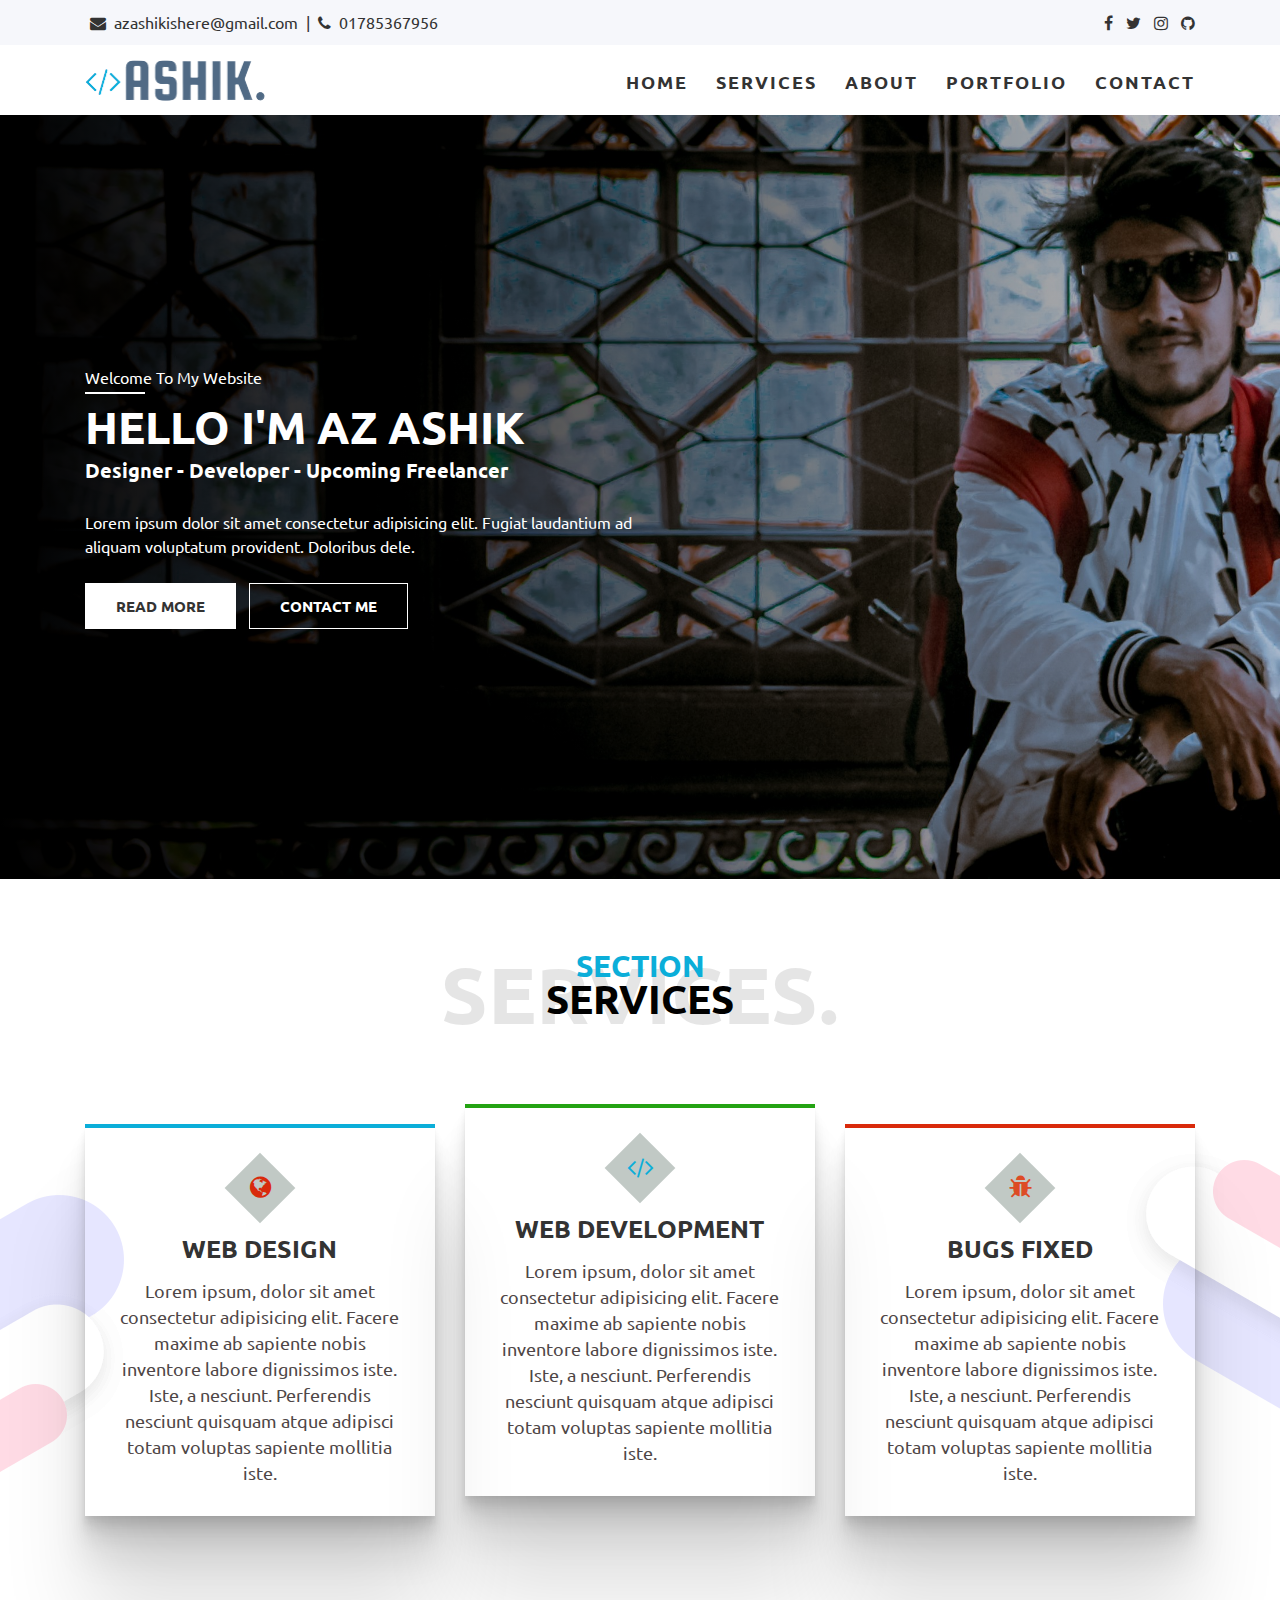
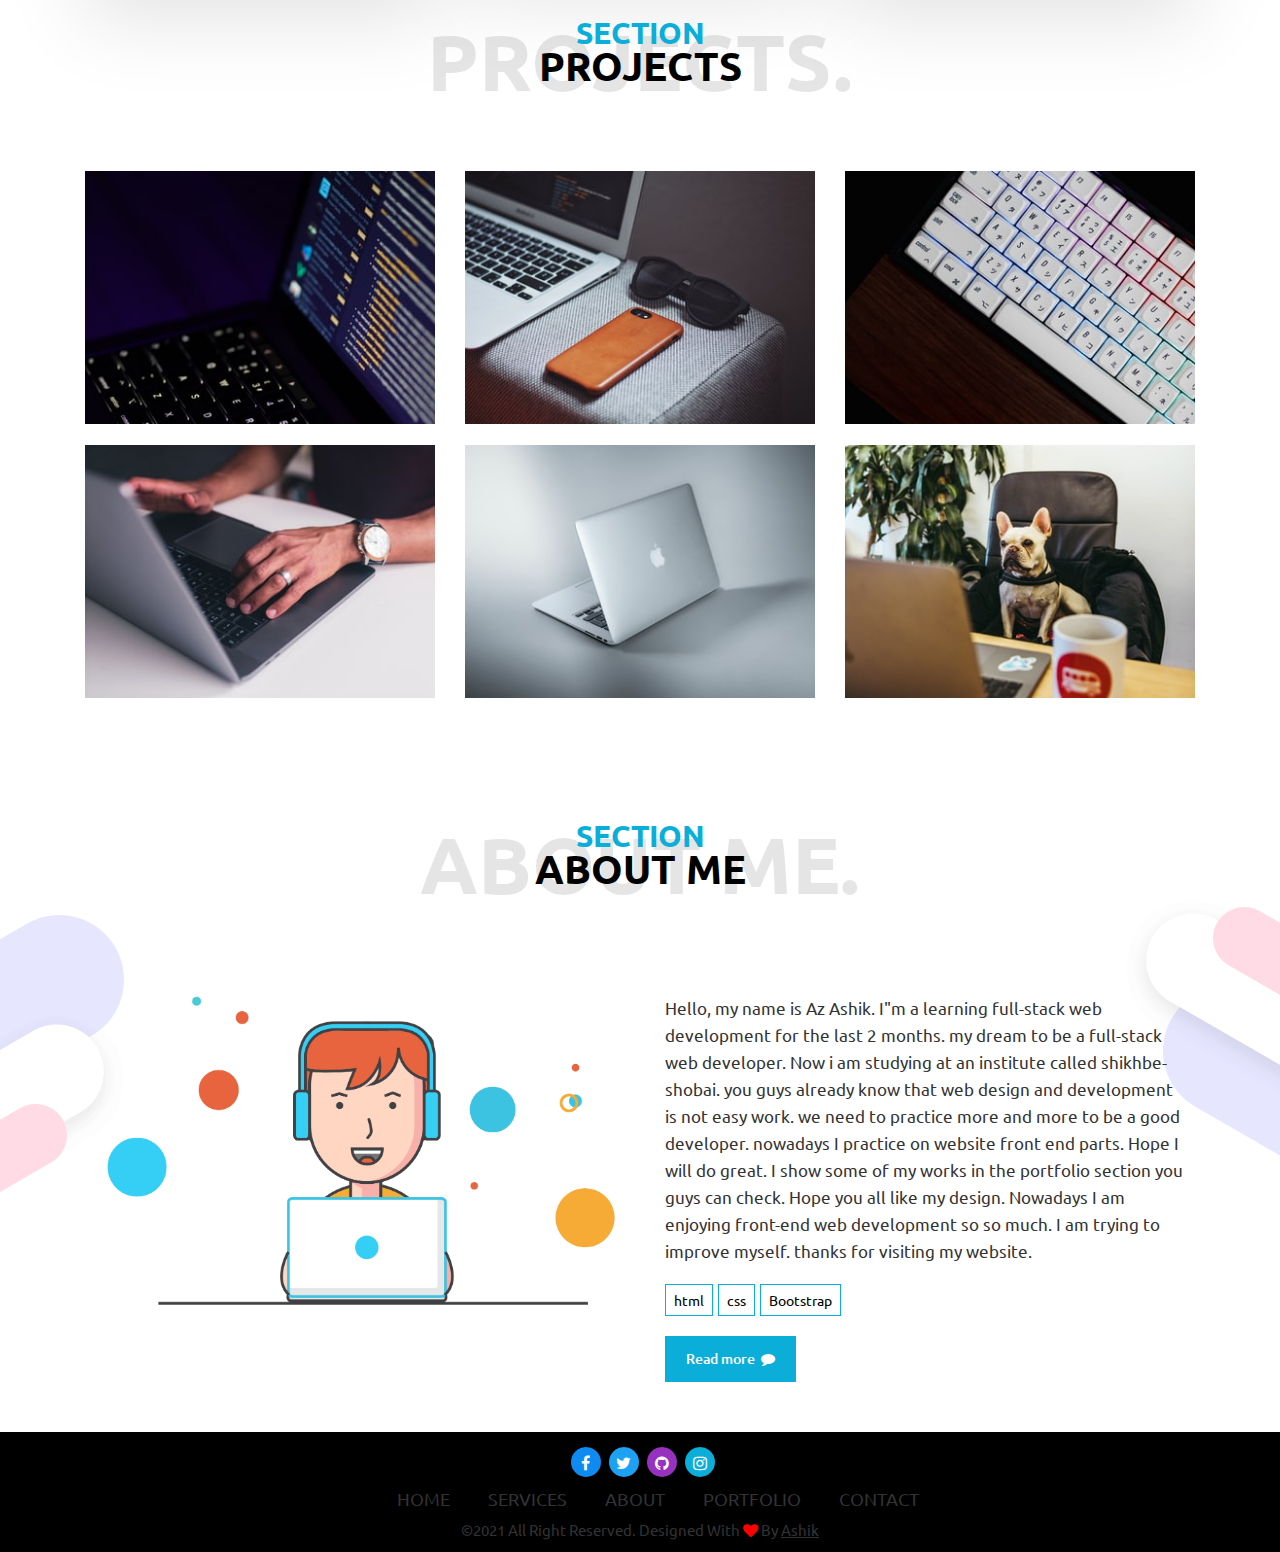
==== index.html @ 01619db6 "file upload" ====
<!DOCTYPE html>
<html lang="en">

<head>
  <meta charset="UTF-8">
  <meta name="viewport" content="width=device-width, initial-scale=1.0">
  <title>Ashikishere-flex box</title>
  <!-- font awesome cdn-->
  <link rel="stylesheet" href="https://cdnjs.cloudflare.com/ajax/libs/font-awesome/4.7.0/css/font-awesome.css" />
  <!-- gogle font cdn -->
  <link rel="preconnect" href="https://fonts.gstatic.com">
  <link
    href="https://fonts.googleapis.com/css2?family=Lato:wght@400;700;900&family=Ubuntu:wght@300;400;500;700&display=swap"
    rel="stylesheet">
  <!-- fav icon -->
  <link rel="shortcut icon" href="images/icon.png">
  <!-- main css-->
  <link rel="stylesheet" href="css/style.css">
</head>

<body>
  <!-- ############# header section start ############# -->
  <header class="header">
    <div class="top-header">
      <div class="container">
        <div class="row">
          <div class="col-6">
            <ul class="social-icon-top left">
              <li><i class="fa fa-envelope"></i>&nbsp; azashikishere@gmail.com</li>
              <li>|</li>
              <li><i class="fa fa-phone"></i>&nbsp; 01785367956</li>
            </ul>
          </div>
          <div class="col-6">
            <ul class="social-icon-top right">
              <li><a href="https://www.facebook.com/Azashikishere" target="_blank"><i class="fa fa-facebook"></i></a>
              </li>
              <li><a href="https://twitter.com/Azashikishere" target="_blank"><i class="fa fa-twitter"></i></a></li>
              <li><a href="https://www.instagram.com/azashikishere/" target="_blank"><i class="fa fa-instagram"></i></a>
              </li>
              <li><a href="https://github.com/ashikishere" target="_blank"><i class="fa fa-github"></i></a></li>
            </ul>
          </div>
        </div>
      </div>
    </div>
    <nav class="main-header">
      <div class="container">
        <div class="row">
          <div class="col-4">
            <div class="logo">
             <a href="index.html"><img src="images/logo.png" alt=""></a>
            </div>
          </div>
          <div class="col-8">
            <ul class="menu">
              <li><a href="index.html">HOME</a></li>
              <li><a href="services.html">services</a></li>
              <li><a href="aboutme.html">About</a></li>
              <li><a href="portfolio.html">portfolio</a></li>
              <li><a href="contact.html">Contact</a></li>
            </ul>
          </div>
        </div>
      </div>
    </nav>
  </header>
  <!-- ############# header section end ############# -->
  <!-- ############# hero section ############# -->
  <section class="hero">
    <div class="container">
      <div class="row">
        <div class="col-12">
          <div class="inner-hero">
            <small>welcome to my website</small>
            <h1>Hello I'm Az ashik</h1>
            <h2>Designer - developer - upcoming freelancer</h2>
            <p>Lorem ipsum dolor sit amet consectetur adipisicing elit. Fugiat laudantium ad <br>aliquam voluptatum
              provident. Doloribus dele.</p>
            <a href="#" class="hero-btn">Read more</a>
            <a href="#" class="hero-btn2">Contact me</a>
          </div>
        </div>
      </div>
    </div>
  </section>
  <!-- ############# hero section end ############# -->
  <!-- ############# services section ############# -->
  <section class="services">
    <div class="container">
      <!-- title for all -->
      <div class="row">
        <div class="col-12">
          <div class="title">
            <h1>Services.</h1>
            <div class="upper-text">
              <h2>section</h2>
              <h3>services</h3>
            </div>
          </div>
        </div>
      </div>
      <!-- title for all end-->
      <div class="row">
        <div class="col-4">
          <div class="services-item item1">
            <div class="item-topline">
            </div>
            <div class="card-content">
              <div class="card-icon">
                <i class="fa fa-globe"></i>
              </div>
              <h2>WEB DESIGN</h2>
              <p>Lorem ipsum, dolor sit amet consectetur adipisicing elit. Facere maxime ab sapiente nobis inventore
                labore dignissimos iste. Iste, a nesciunt. Perferendis nesciunt quisquam atque adipisci totam voluptas
                sapiente mollitia iste.</p>
            </div>
          </div>
        </div>
        <div class="col-4">
          <div class="services-item item2">
            <div class="item-topline item-topline2">
            </div>
            <div class="card-content">
              <div class="card-icon">
                <i class="fa fa-code"></i>
              </div>
              <h2>WEB DEvelopment</h2>
              <p>Lorem ipsum, dolor sit amet consectetur adipisicing elit. Facere maxime ab sapiente nobis inventore
                labore dignissimos iste. Iste, a nesciunt. Perferendis nesciunt quisquam atque adipisci totam voluptas
                sapiente mollitia iste.</p>
            </div>
          </div>
        </div>
        <div class="col-4">
          <div class="services-item item3">
            <div class="item-topline item-topline3">
            </div>
            <div class="card-content">
              <div class="card-icon">
                <i class="fa fa-bug"></i>
              </div>
              <h2>bugs fixed</h2>
              <p>Lorem ipsum, dolor sit amet consectetur adipisicing elit. Facere maxime ab sapiente nobis inventore
                labore dignissimos iste. Iste, a nesciunt. Perferendis nesciunt quisquam atque adipisci totam voluptas
                sapiente mollitia iste.</p>
            </div>
          </div>
        </div>
      </div>
    </div>
  </section>
  <!-- ############# services section end ############# -->
  <!-- ############# projects section start ############# -->
  <section class="projects">
    <div class="container">
      <!-- title for all -->
      <div class="row">
        <div class="col-12">
          <div class="title">
            <h1>projects.</h1>
            <div class="upper-text">
              <h2>section</h2>
              <h3>projects</h3>
            </div>
          </div>
        </div>
      </div>
      <!-- title for all end-->
      <div class="row">
        <div class="col-4">
          <div class="project-items">
            <img src="images/portfolio-images/img1.jpg" alt="">
            <div class="pitems-hover">
            </div>
            <div class="pitems-hover-icon">
              <a href="#"><i class="fa fa-search"></i></a>
              <a href="#"><i class="fa fa-link"></i></a>
            </div>
          </div>
        </div>
        <div class="col-4">
          <div class="project-items">
            <img src="images/portfolio-images/img2.jpg" alt="">
            <div class="pitems-hover">
            </div>
            <div class="pitems-hover-icon">
              <a href="#"><i class="fa fa-search"></i></a>
              <a href="#"><i class="fa fa-link"></i></a>
            </div>
          </div>
        </div>
        <div class="col-4">
          <div class="project-items">
            <img src="images/portfolio-images/img3.jpg" alt="">
            <div class="pitems-hover">
            </div>
            <div class="pitems-hover-icon">
              <a href="#"><i class="fa fa-search"></i></a>
              <a href="#"><i class="fa fa-link"></i></a>
            </div>
          </div>
        </div>
      </div>
      <div class="row">
        <div class="col-4">
          <div class="project-items">
            <img src="images/portfolio-images/img4.jpg" alt="">
            <div class="pitems-hover">
            </div>
            <div class="pitems-hover-icon">
              <a href="#"><i class="fa fa-search"></i></a>
              <a href="#"><i class="fa fa-link"></i></a>
            </div>
          </div>
        </div>
        <div class="col-4">
          <div class="project-items">
            <img src="images/portfolio-images/img5.jpg" alt="">
            <div class="pitems-hover">
            </div>
            <div class="pitems-hover-icon">
              <a href="#"><i class="fa fa-search"></i></a>
              <a href="#"><i class="fa fa-link"></i></a>
            </div>
          </div>
        </div>
        <div class="col-4">
          <div class="project-items">
            <img src="images/portfolio-images/img6.jpg" alt="">
            <div class="pitems-hover">
            </div>
            <div class="pitems-hover-icon">
              <a href="#"><i class="fa fa-search"></i></a>
              <a href="#"><i class="fa fa-link"></i></a>
            </div>
          </div>
        </div>
      </div>
    </div>

  </section>
  <!-- ############# projects section end ############# -->
  <!-- ############# About section start ############# -->
  <section class="about">
    <div class="container">
      <!-- title for all -->
      <div class="row">
        <div class="col-12">
          <div class="title">
            <h1>About me.</h1>
            <div class="upper-text">
              <h2>section</h2>
              <h3>About me</h3>
            </div>
          </div>
        </div>
      </div>
      <!-- title for all end-->
      <div class="row">
        <div class="col-6">
          <div class="about-img">
            <img src="images/ab-img.png" alt="">
          </div>
        </div>
        <div class="col-6">
          <div class="about-content">
            <p>Hello, my name is Az Ashik. I"m a learning full-stack web development for the last 2 months. my dream to
              be a full-stack web developer. Now i am studying at an institute called shikhbe-shobai. you guys already
              know that web design and development is not easy work. we need to practice more and more to be a good
              developer. nowadays I practice on website front end parts. Hope I will do great. I show some of my works
              in the portfolio section you guys can check. Hope you all like my design. Nowadays I am enjoying front-end
              web development so so much. I am trying to improve myself. thanks for visiting my website.</p>
            <span class="skill_box">html</span><span class="skill_box">css</span><span
              class="skill_box">Bootstrap</span><br>
            <a class="about-btn" href="#">Read more &nbsp;<i class="fa fa-comment"></i></a>
          </div>
        </div>
      </div>
    </div>
  </section>
  <!-- ############# About section end ############# -->
  <!-- ############# footer section start ############# -->
  <footer>
    <div class="container">
      <div class="row">
        <div class="col-12">
          <ul class="f_icon">
            <li><a class="icon-1" href="https://www.facebook.com/Azashikishere" target="_blank"><i
                  class="fa fa-facebook"></i></a></li>
            <li><a class="icon-2" href="https://twitter.com/Azashikishere" target="_blank"><i
                  class="fa fa-twitter"></i></a></li>
            <li><a class="icon-3" href="https://github.com/ashikishere" target="_blank"><i class="fa fa-github"></i></a>
            </li>
            <li><a class="icon-4" href="https://www.instagram.com/azashikishere/" target="_blank"><i
                  class="fa fa-instagram"></i></a></li>
          </ul>
        </div>
      </div>
      <div class="row">
        <div class="col-12">
          <ul class="navigation-fotter">
            <li><a href="index.html">HOME</a></li>
            <li><a href="services.html">services</a></li>
            <li><a href="aboutme.html">About</a></li>
            <li><a href="portfolio.html">portfolio</a></li>
            <li><a href="contact.html">Contact</a></li>
          </ul>
        </div>
      </div>
      <div class="row">
        <div class="col-12">
          <div class="footerbot">
            <p>©2021 All Right Reserved. Designed with<span> <i class="fa fa-heart" style="color: red;"></i></span> by
              <a href="https://www.facebook.com/Azashikishere/" target="_blank">Ashik</a></p>
          </div>
        </div>
      </div>
    </div>
  </footer>
  <!-- ############# footer section end ############# -->




</body>

</html>
---- css/style.css ----
/*************** Basic css style***********/
* {
  margin: 0;
  padding: 0;
  box-sizing: border-box;
}

body {
  width: 100%;
  height: 100%;
  font-size: 14px;
  line-height: 24px;
  font-family: "Ubuntu", sans-serif;
}

h1,
h2,
h3,
h4,
h5,
h6 {
  font-family: "Ubuntu", sans-serif;
}

a {
  text-decoration: none;
}

li {
  list-style: none;
}

.container {
  width: 100%;
  padding-right: 15px;
  padding-left: 15px;
  margin-right: auto;
  margin-left: auto;
  max-width: 1140px;
}

.row {
  display: flex;
  flex-wrap: wrap;
  margin-right: -15px;
  margin-left: -15px;
}

/* title for all */
.title {
  text-align: center;
  padding: 40px 0px;
  position: relative;
  margin-bottom: 25px;
}
.title h1 {
  font-size: 80px;
  line-height: 90px;
  text-transform: uppercase;
  color: rgba(0, 0, 0, 0.1);
}
.upper-text {
  position: absolute;
  top: 50%;
  left: 50%;
  transform: translate(-50%, -50%);
}
.upper-text h2 {
  font-size: 30px;
  text-transform: uppercase;
  color: #0baed9;
  margin-top: -25px;
  font-weight: 600;
}
.upper-text h3 {
  font-size: 40px;
  text-transform: uppercase;
  color: rgb(0, 0, 0);
  margin-top: 8px;
  font-weight: 700;
}
/* for 12 colum */
.col-1 {
  flex-basis: 8.33%;
  max-width: 8.33%;
}
.col-2 {
  flex-basis: 16.66%;
  max-width: 16.66%;
}
.col-3 {
  flex-basis: 25%;
  max-width: 25%;
}
.col-4 {
  flex-basis: 33.33%;
  max-width: 33.33%;
}
.col-5 {
  flex-basis: 41.66%;
  max-width: 41.66%;
}
.col-6 {
  flex-basis: 50%;
  max-width: 50%;
}
.col-7 {
  flex-basis: 58.33%;
  max-width: 58.33%;
}
.col-8 {
  flex-basis: 66.66%;
  max-width: 66.66%;
}
.col-9 {
  flex-basis: 75%;
  max-width: 75%;
}
.col-10 {
  flex-basis: 83.33%;
  max-width: 83.33%;
}
.col-11 {
  flex-basis: 91.66%;
  max-width: 91.66%;
}
.col-12 {
  flex-basis: 100%;
  max-width: 100%;
}

[class*="col-"] {
  padding-left: 15px;
  padding-right: 15px;
}

/* some comon margin for website */
.margin-top20 {
  margin-top: 20px;
}

/********************** main css start from here *********************/

/********** Header section design*************/
.header {
  width: 100%;
  background-color: #fff;
}

/* top header design */
.top-header {
  width: 100%;
  background-color: #f6f7fb;
}

.social-icon-top {
  display: block;
  padding: 10px 0px;
}
.top-header .social-icon-top li {
  display: inline-block;
}

.top-header .left li {
  font-size: 1rem;
  padding-left: 5px;
  color: #333;
}
.top-header .right {
  text-align: right;
}
.top-header .right li {
  margin-left: 10px;
}
.top-header .right li a {
  color: #333;
  font-size: 16px;
}
.top-header .right li a:hover {
  color: #0baed9;
}

/* main header design */
.main-header {
  width: 100%;
  background-color: #fff;
  padding: 15px 0px 8px 0px;
  /* border-bottom: 2px solid #0BAED9; */
}

.logo {
  width: 100%;
  background-color: #fff;
}
.logo img {
  width: 180px;
}

.menu {
  width: 100%;
  display: block;
  text-align: right;
  margin-top: 10px;
}
.menu li {
  display: inline-block;
  margin-left: 10px;
}

.menu li a {
  font-size: 18px;
  text-transform: uppercase;
  color: #333;
  font-weight: 600;
  margin-left: 15px;
  letter-spacing: 2px;
  position: relative;
}
.menu li a::after {
  width: 0%;
  height: 2px;
  background: #0baed9;
  content: "";
  position: absolute;
  left: 0;
  top: calc(100% + 5px);
  transition: 0.5s;
}

.menu li a:hover::after {
  width: 100%;
}

/********** hero section design*************/

.hero {
  width: 100%;
  background-image: linear-gradient(
      to right,
      rgb(0, 0, 0),
      rgba(0, 0, 0, 0.205)
    ),
    url(../images/b7.jpg);
  background-repeat: no-repeat;
  background-position: left top;
  background-size: cover;
  padding: 250px 0px;
}
.inner-hero {
  width: 100%;
  text-align: left;
}
.inner-hero small {
  color: #fff;
  font-size: 16px;
  text-transform: capitalize;
  font-family: 700;
  position: relative;
}
.inner-hero small::after {
  content: "";
  background-color: #fff;
  width: 60px;
  height: 2px;
  position: absolute;
  left: 0;
  top: calc(100% + 5px);
}
.inner-hero h1 {
  font-size: 45px;
  line-height: 55px;
  text-transform: uppercase;
  color: #fff;
  margin-top: 10px;
}
.inner-hero h2 {
  font-size: 20px;
  line-height: 30px;
  color: #fff;
  text-transform: capitalize;
}
.inner-hero p {
  font-size: 16px;
 color: #fff;
  margin: 25px 0px;
}

.hero-btn {
  display: inline-block;
  padding: 10px 30px;
  background-color: #fff;
  font-size: 15px;
  text-transform: uppercase;
  color: #333;
  font-weight: 600;
  border: 1px solid transparent;
  transition: 0.5s;
}

.hero-btn2 {
  display: inline-block;
  font-size: 15px;
  text-transform: uppercase;
  font-weight: 600;
  background-color: transparent;
  border: 1px solid #fff;
  padding: 10px 30px;
  color: #fff;
  margin-left: 10px;
}

/****** service section design *****/

.services {
  width: 100%;
  background-color: #fff;
  padding: 30px 0px;
  background-image: url(../images/parallax-9.png), url(../images/parallax-10.png);
	background-repeat: no-repeat;
	background-position: left bottom, right bottom;
}
.services-item {
  width: 100%;
  text-align: center;
  /* height: 420px; */
  box-shadow: 0 2.8px 2.2px rgb(0 0 0 / 3%), 0 6.7px 5.3px rgb(0 0 0 / 5%),
    0 12.5px 10px rgb(0 0 0 / 6%), 0 22.3px 17.9px rgb(0 0 0 / 7%),
    0 41.8px 33.4px rgb(0 0 0 / 9%), 0 100px 80px rgb(0 0 0 / 12%);
    
}

.item1 {
  margin-top: 20px;
}
.item3 {
  margin-top: 20px;
}
.item-topline {
  width: 100%;
  height: 4px;
  background-color: #0baed9;
  margin-bottom: 5px;
}
.item-topline2 {
  background-color: #24a313;
}
.item-topline3 {
  background-color: #d92a0b;
}

.card-content {
  width: 100%;
  padding: 30px;
}
.card-icon {
  display: inline-block;
  width: 50px;
  height: 50px;
  background-color: rgba(171, 182, 176, 0.733);
  transform: rotate(45deg);
}
.card-icon .fa {
  font-size: 25px;
  line-height: 50px;
  color: #0baed9;
  transform: rotate(-45deg);
}
.item1 .card-icon .fa {
  color: #d92a0b;
}

.item3 .card-icon .fa {
  color: #dd4b25;
}
.services-item h2 {
  font-size: 25px;
  line-height: 40px;
  text-transform: uppercase;
  color: #333;
  padding: 0px 10px;
  margin-top: 15px;
}
.services-item p {
  font-size: 18px;
  line-height: 26px;
  color: rgb(78, 70, 70);
  margin-top: 10px;
}

/************ projects section design **************/

.projects {
  width: 100%;
  background-color: #fff;
  padding: 30px 0px;
}

.project-items {
  position: relative;
  overflow: hidden;
  margin-bottom: 15px;
}
.project-items img {
  width: 100%;
}
.pitems-hover {
  position: absolute;
  width: 100%;
  height: 97.5%;
  left: 0;
  top: 0;
  background-color: rgba(11, 174, 217, 0.6);
  visibility: hidden;
  opacity: 0;
  transition: 0.5s;
}
.project-items:hover .pitems-hover {
  visibility: visible;
  opacity: 1;
}
.pitems-hover-icon {
  position: absolute;
  left: 50%;
  top: -50%;
  transition: all 0.5s ease-in-out;
  transform: translate(-50%, -50%);
}
.pitems-hover-icon a {
  display: inline-block;
  width: 40px;
  height: 40px;
  border-radius: 50%;
  background: #fff;
  color: #0baed9;
  font-size: 20px;
  line-height: 40px;
  text-align: center;
  margin-left: 5px;
  transition: 0.5s;
}
.pitems-hover-icon a:hover {
  background-color: #dd4b25;
  color: #000000;
}
.project-items:hover .pitems-hover-icon {
  top: 50%;
}

/**************** about me section design **************/

.about {
  width: 100%;
  background-color: #fff;
  padding: 30px 0px;
  background-image: url(../images/parallax-9.png), url(../images/parallax-10.png);
	background-repeat: no-repeat;
	background-position: left center, right center;
}
.about-img {
  width: 100%;
  /* padding: 0px 10px; */
}
.about-img img {
  width: 100%;
}
.about-content {
  width: 100%;
  padding: 0px 10px;
}
.about-content p {
  font-size: 17px;
  line-height: 27px;
  color: #333;
  margin: 20px 0px;
}

.skill_box {
  display: inline-block;
  padding: 3px 8px;
  border: 1px solid #0baed9;
  margin-right: 5px;
}
.about-btn {
  display: inline-block;
  padding: 10px 20px;
  background-color: #0baed9;
  color: #fff;
  margin: 20px 0px;
  font-weight: 500;
  border: 1px solid transparent;
}
.about-btn:hover {
  background-color: transparent;
  border: 1px solid #0baed9;
  color: #333;
}

/* footer section design */
footer {
  width: 100%;
  background-color: #000000;
  padding: 10px 0px;
}

.f_icon {
  display: block;
  text-align: center;
  margin: 5px 0px;
}
.f_icon li {
  display: inline-block;
  list-style: none;
  margin-left: 5px;
}
.f_icon li a {
  font-size: 16px;
  color: white;
  width: 30px;
  height: 30px;
  background-color: #0baed9;
  display: inline-block;
  border-radius: 50%;
  line-height: 30px;
  transition: transform 0.8s;
}
.f_icon li a:hover {
  background-color: #da5a11;
  transform: rotate(360deg);
}
.f_icon .icon-1 {
  background-color: #0e8bf1;
}
.f_icon .icon-2 {
  background: #1da1f2;
}
.f_icon .icon-3 {
  background: #9632bd;
}
.f_icon .icon-4 {
  background: #0baed9;
}

.navigation-fotter {
  display: block;
  text-align: center;
  margin: 5px 0px;
}
.navigation-fotter li {
  display: inline-block;
  margin-left: 10px;
}
.navigation-fotter li a {
  display: inline-block;
  font-size: 18px;
  color: #333;
  text-transform: uppercase;
  margin-left: 15px;
  transition: 0.5s;
}

.navigation-fotter li a::before {
  content: "\f101";
  font-family: FontAwesome;
  visibility: hidden;
}
.navigation-fotter li a:hover:before {
  visibility: visible;
}
.navigation-fotter li a:hover {
  color: #01bafd;
  transform: translateX(5px);
}

.footerbot {
  text-align: center;
}
.footerbot p {
  font-size: 15px;
  line-height: 25px;
  color: #333;
  text-transform: capitalize;
}
.footerbot a {
  text-transform: capitalize;
  color: #333;
  text-decoration: underline;
}
.footerbot a:hover {
  color: #0baed9;
}

/* sup banner design  for all section*/
.supbanner {
  width: 100%;
  background-color: #48524d;
  background-image: linear-gradient(rgba(0, 0, 0, 0.3), rgba(0, 0, 0, 0.3)),
    url(../images/bg.jpg);
  padding: 60px 0px;
}

.innersupbanner {
  width: 100%;
  text-align: center;
}

.innersupbanner h1 {
  font-size: 35px;
  color: #f6f7fb;
  line-height: 50px;
  text-transform: uppercase;
}

.innersupbanner a {
  color: #fff;
  transition: 0.5s;
}

.innersupbanner a:hover {
  color: #01bafd;
}

.innersupbanner p {
  font-size: 18px;
  color: #fff;
  text-transform: capitalize;
}

/* services page */

.services-page {
  width: 100%;
  padding: 50px 0px;
}
.title-for-services-page {
  text-align: center;
  padding: 20px 0px;
  margin-bottom: 30px;
}
.title-for-services-page h2 {
  font-size: 40px;
  text-transform: uppercase;
  margin: 15px 0px;
  color: #333;
}
.title-for-services-page p {
  font-size: 18px;
  text-transform: capitalize;
  margin: 15px 0px;
  color: #333;
}
.cardcotainer {
  width: 100%;
  position: relative;
  height: 870px;
  /* border: 1px solid black; */
}

.new-card {
  width: 32%;
  text-align: center;
  height: 420px;
  box-shadow: 0 2.8px 2.2px rgb(0 0 0 / 3%), 0 6.7px 5.3px rgb(0 0 0 / 5%),
    0 12.5px 10px rgb(0 0 0 / 6%), 0 22.3px 17.9px rgb(0 0 0 / 7%),
    0 41.8px 33.4px rgb(0 0 0 / 9%), 0 100px 80px rgb(0 0 0 / 12%);
}

.new-card-topline {
  width: 100%;
  height: 4px;
  background-color: #0baed9;
  margin-bottom: 5px;
}
.card-topline3{
	background-color: #24a313;
}
.new-card-content {
  width: 100%;
  padding: 30px;
}
.new-card-icon {
  display: inline-block;
  width: 50px;
  height: 50px;
  background-color: rgba(171, 182, 176, 0.733);
  transform: rotate(45deg);
}
.new-card-icon .fa {
  font-size: 25px;
  line-height: 50px;
  color: #0baed9;
  transform: rotate(-45deg);
}
.new-card h2 {
  font-size: 25px;
  line-height: 40px;
  text-transform: uppercase;
  color: #333;
  padding: 0px 10px;
  margin-top: 15px;
}
.new-card p {
  font-size: 18px;
  line-height: 26px;
  color: rgb(78, 70, 70);
  margin-top: 10px;
}
.newcard1 {
  position: absolute;
  top: 0;
  left: 50%;
  transform: translatex(-50%);
}

.newcard2 {
  position: absolute;
  bottom: 0px;
  left: 50%;
  transform: translatex(-50%);
}

.newcard3 {
  position: absolute;
  left: 0%;
  top: 25%;
}
.newcard4 {
  position: absolute;
  right: 0;
  top: 25%;
}
.margin-reset {
  margin: 0;
}


/*----------------- about me page design------------ */
.aboutmepage {
	width: 100%;
	background-image: url(../images/parallax-9.png), url(../images/parallax-10.png);
	background-repeat: no-repeat;
	background-position: left center, right center;
	padding: 50px 0px;
}

.aboutme_top {
	width: 100%;
	text-align: center;
}

.aboutme_top .mypic {
	width: 30%;
}

.aboutmepage2_bootom {
	width: 100%;
	text-align: justify;
}

.aboutmepage2_bootom h1 {
	font-size: 25px;
	text-transform: uppercase;
	color: #333;
}

.aboutmepage2_bootom p {
	font-size: 18px;
	line-height: 26px;
	color: rgb(78, 70, 70);
	margin: 20px 0px;
}

/* portfolio page design */
.portfolio{
	width: 100%;
	padding: 40px 0px;
}
.titleportfolio {
	width: 100%;
	padding: 10px;
	text-align: center;
	margin-bottom: 25px;
}

.titleportfolio h1 {
	font-size: 40px;
	text-transform: uppercase;
	margin: 15px 0px;
	color: #333;

}

.titleportfolio p {
	font-size: 16px;
	text-transform: capitalize;
	margin: 15px 0px;
	color: #333;
}

/* --contact design page start here-- */

/* contacts icon design */

.contact {
	width: 100%;
	padding: 50px 0px;
	background-color: #F8F9FA;
}

.top_contact {
	width: 100%;
	margin-bottom: 50px;
}

.contact_icons {
	width: 100%;
	text-align: center;
	padding: 10px;
}

.contact_icons .cicon {
	display: inline-block;
	width: 80px;
	height: 80px;
	background-color: #0BAED9;
	border-radius: 50%;
	margin: 0 auto;
}

.contact_icons .cicon .fa {
	font-size: 30px;
	line-height: 80px;
	color: #fff;
}

.contact_icons p {
	font-size: 16px;
	margin-top: 20px;
	color: #333;
}

.ctitle {
	font-size: 18px;
	color: #000;
	font-weight: 500;
}

.contact_icons p a {
	color: #333;
}


/*  form design */

.mainforrm {
	width: 100%;
	background-image: url(../images/parallax-9.png), url(../images/parallax-10.png);
	background-repeat: no-repeat;
	background-position: left center, right center;

}

.inner_form {
	width: 100%;
	background-color: rgb(255, 255, 255);
	padding: 30px;
}

.inner_form h1 {
	font-size: 30px;
	text-transform: capitalize;
	margin-bottom: 20px;
	font-weight: 300;
}

.form_box {
	width: 100%;
	float: left;
}

.boxleft {
	width: 48%;
	float: left;
}

.boxright {
	width: 48%;
	float: right;
}

.inner_form label {
	font-size: 16px;
	margin: 15px 0px 10px 0px;
	display: inline-block;
	color: #0BAED9;
	text-transform: uppercase;
}

.Inputdata {
	width: 100%;
	padding: 14px 15px;
	font-size: 16px;
	color: #333;
	background-color: transparent;
	border: 1px solid #c8c3c3;
	text-transform: capitalize;
	outline: none;
}

.Inputdata:focus {
	border: 1px solid #0BAED9;

}

.textarea {
	width: 100%;
	resize: none;
	font-size: 16px;
	color: #333;
	padding: 14px 15px;
	line-height: 26px;
	border: 1px solid #c8c3c3;
	background-color: transparent;
	outline: none;
}

.textarea:focus {
	border: 1px solid #01bafd;
}

.formbtn {
	display: inline-block;
	padding: 12px 20px;
	background-color: #0BAED9;
	color: #fff;
	margin: 20px 0px;
	font-weight: 500;
	outline: none;
	border: 1px solid transparent;
	cursor: pointer;
	transition: all 0.5s;
}

.formbtn:hover {
	border: 1px solid #0BAED9;
	background-color: transparent;
	color: #333;
}

/* map section design */

.contactmap {
	width: 100%;
	float: left;
}

.conmap {
	width: 100%;
	min-height: 595px;
	border: none;
}
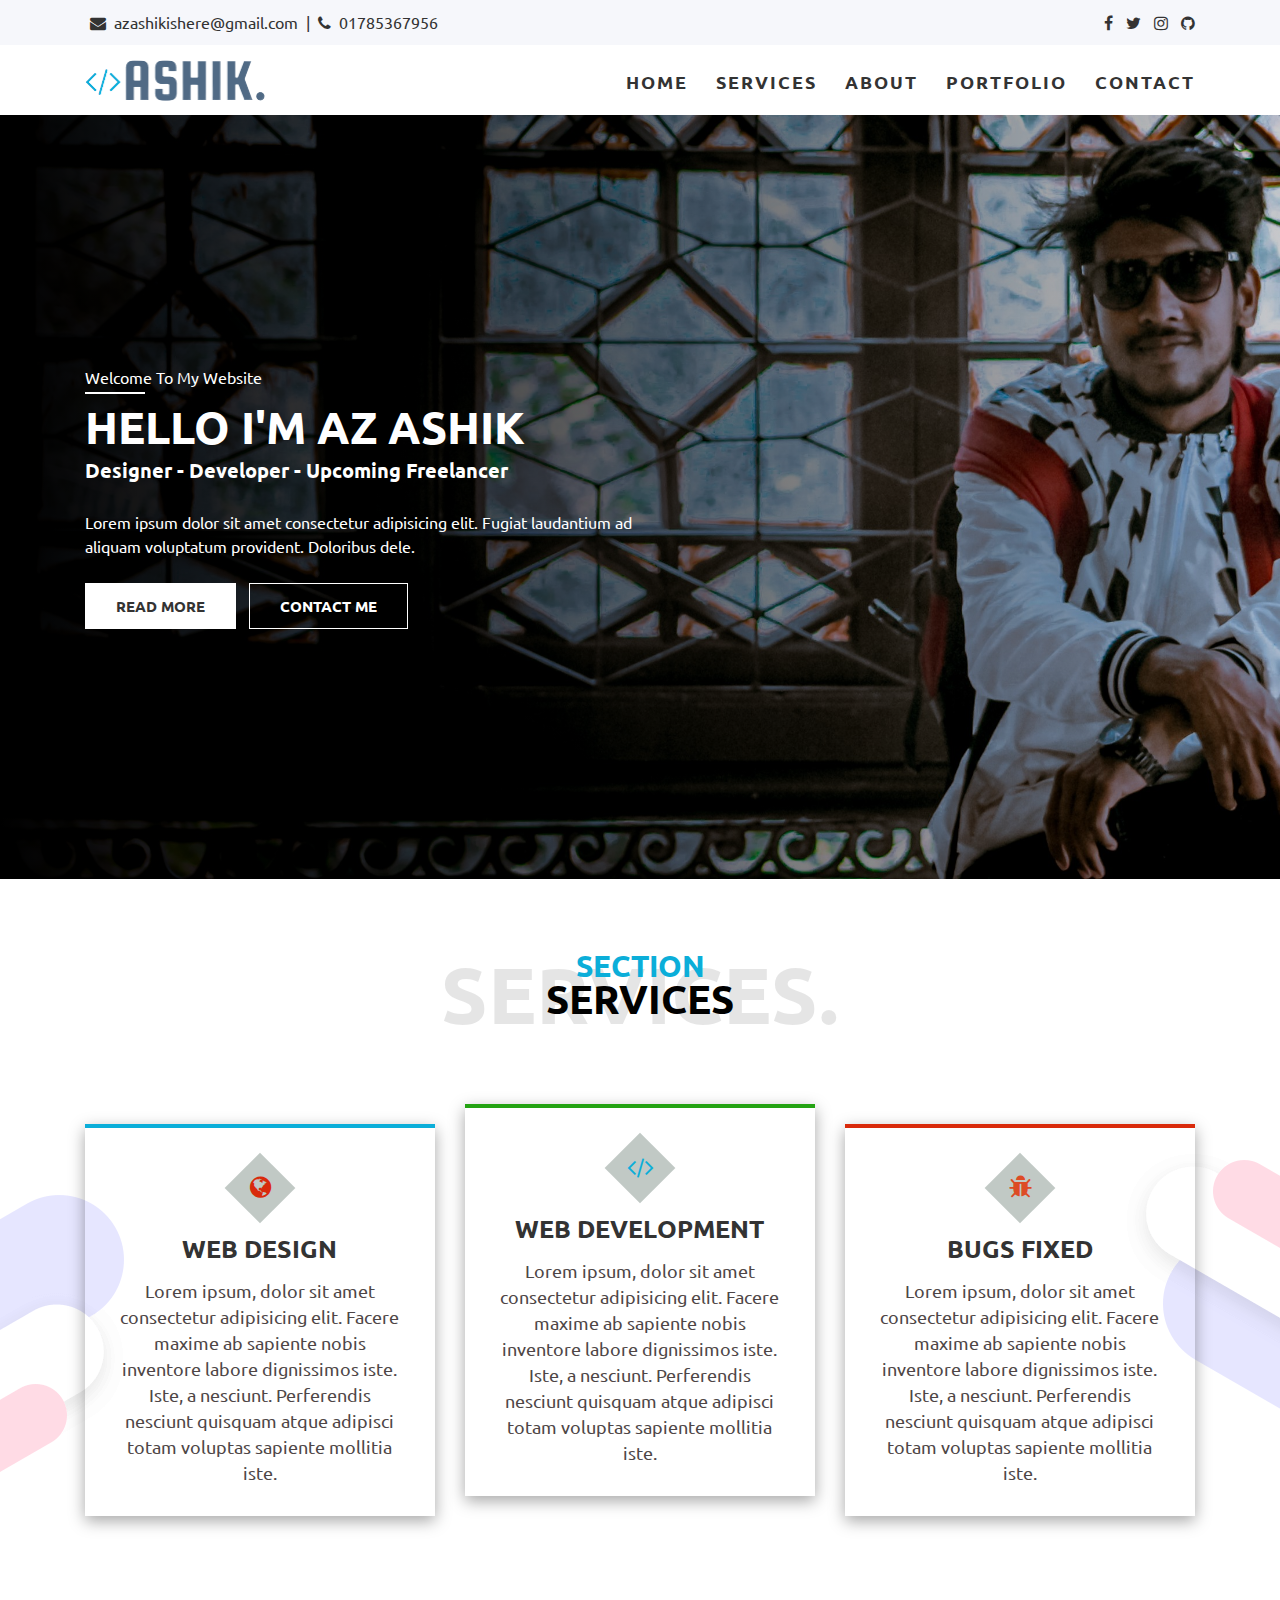
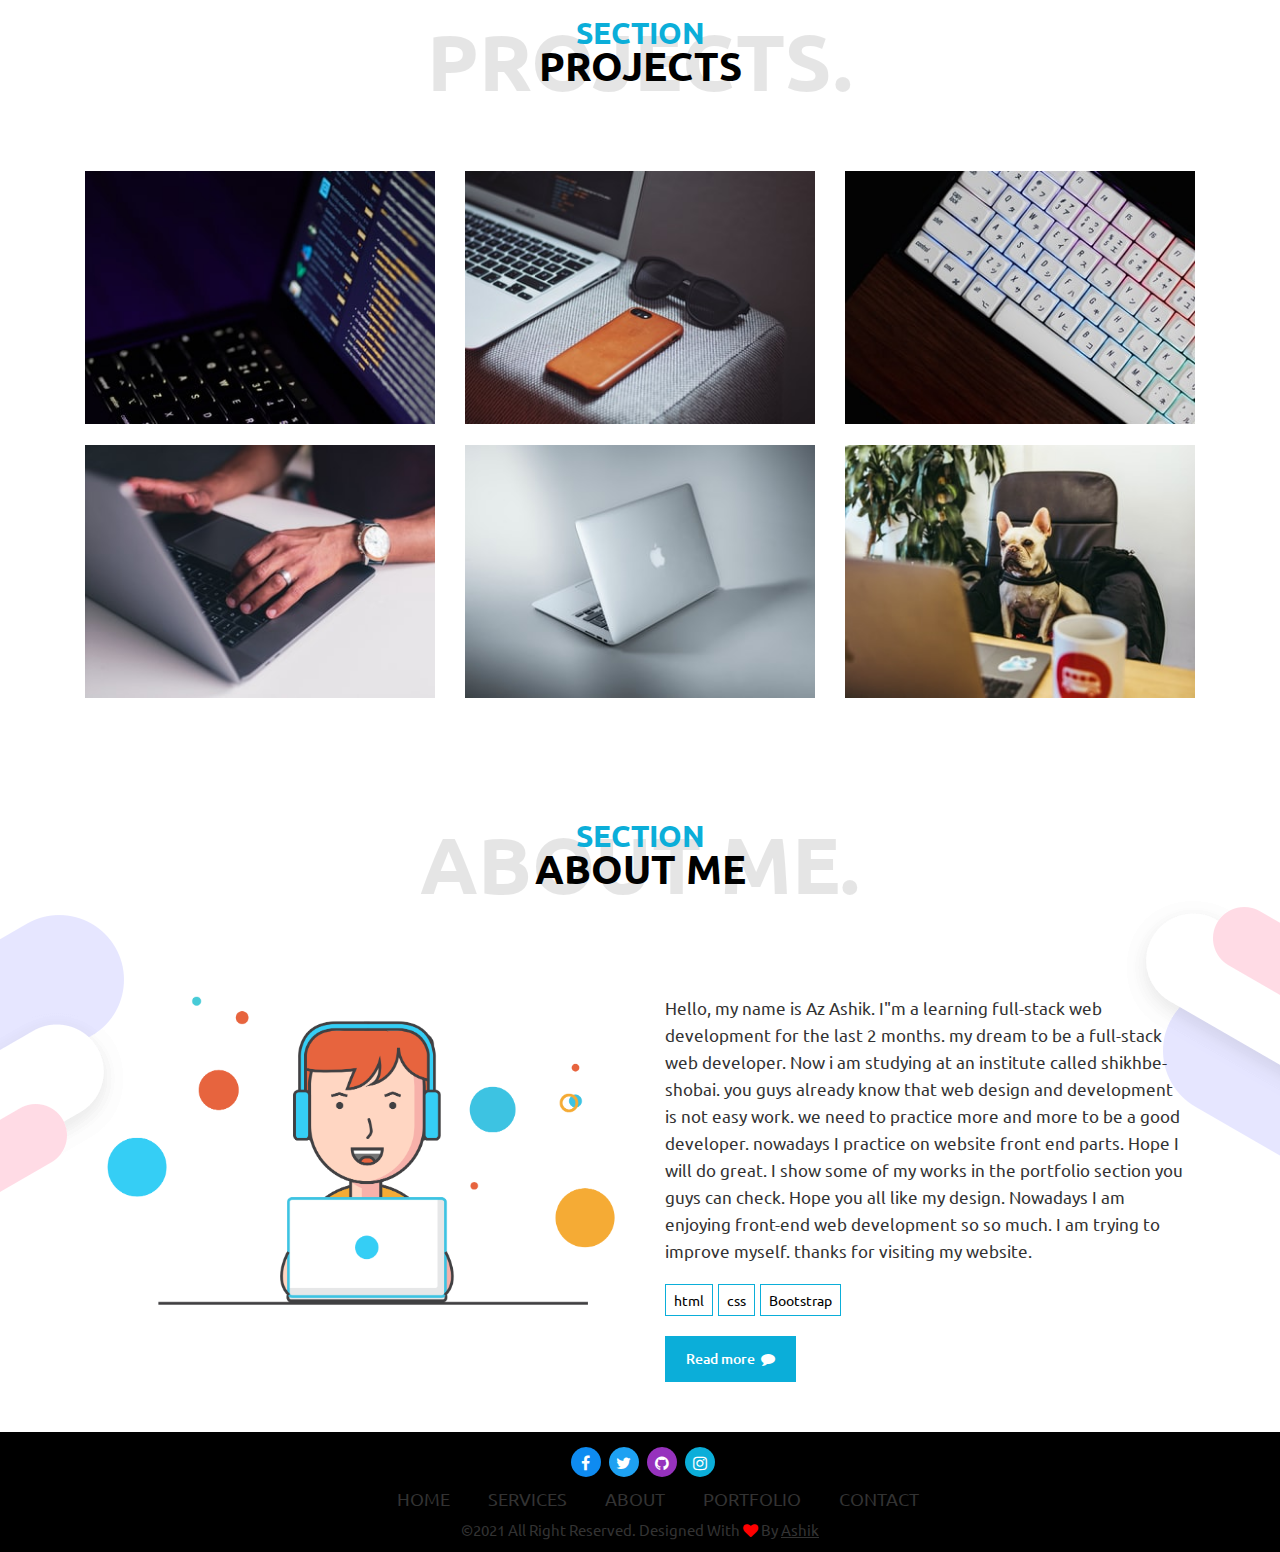
==== commit cd0b7e68: "responsive try" ====
--- a/index.html
+++ b/index.html
@@ -16,9 +16,11 @@
   <link rel="shortcut icon" href="images/icon.png">
   <!-- main css-->
   <link rel="stylesheet" href="css/style.css">
+  <link rel="stylesheet" href="css/responsive.css">
 </head>
 
 <body>
+
   <!-- ############# header section start ############# -->
   <header class="header">
     <div class="top-header">
@@ -47,12 +49,12 @@
     <nav class="main-header">
       <div class="container">
         <div class="row">
-          <div class="col-4">
+          <div class="col-4  col-md-12">
             <div class="logo">
-             <a href="index.html"><img src="images/logo.png" alt=""></a>
-            </div>
-          </div>
-          <div class="col-8">
+              <a href="index.html"><img src="images/logo.png" alt=""></a>
+            </div>
+          </div>
+          <div class="col-8 col-md-12">
             <ul class="menu">
               <li><a href="index.html">HOME</a></li>
               <li><a href="services.html">services</a></li>
@@ -77,8 +79,10 @@
             <h2>Designer - developer - upcoming freelancer</h2>
             <p>Lorem ipsum dolor sit amet consectetur adipisicing elit. Fugiat laudantium ad <br>aliquam voluptatum
               provident. Doloribus dele.</p>
-            <a href="#" class="hero-btn">Read more</a>
-            <a href="#" class="hero-btn2">Contact me</a>
+            <div class="btn-container">
+              <a href="#" class="hero-btn">Read more</a>
+              <a href="#" class="hero-btn2">Contact me</a>
+            </div>
           </div>
         </div>
       </div>
@@ -102,7 +106,7 @@
       </div>
       <!-- title for all end-->
       <div class="row">
-        <div class="col-4">
+        <div class="col-4 col-md-12">
           <div class="services-item item1">
             <div class="item-topline">
             </div>
@@ -117,7 +121,7 @@
             </div>
           </div>
         </div>
-        <div class="col-4">
+        <div class="col-4 col-md-12">
           <div class="services-item item2">
             <div class="item-topline item-topline2">
             </div>
@@ -132,7 +136,7 @@
             </div>
           </div>
         </div>
-        <div class="col-4">
+        <div class="col-4 col-md-12">
           <div class="services-item item3">
             <div class="item-topline item-topline3">
             </div>
@@ -168,7 +172,7 @@
       </div>
       <!-- title for all end-->
       <div class="row">
-        <div class="col-4">
+        <div class="col-4 col-md-6">
           <div class="project-items">
             <img src="images/portfolio-images/img1.jpg" alt="">
             <div class="pitems-hover">
@@ -179,7 +183,7 @@
             </div>
           </div>
         </div>
-        <div class="col-4">
+        <div class="col-4 col-md-6">
           <div class="project-items">
             <img src="images/portfolio-images/img2.jpg" alt="">
             <div class="pitems-hover">
@@ -190,7 +194,7 @@
             </div>
           </div>
         </div>
-        <div class="col-4">
+        <div class="col-4 col-md-6">
           <div class="project-items">
             <img src="images/portfolio-images/img3.jpg" alt="">
             <div class="pitems-hover">
@@ -201,9 +205,7 @@
             </div>
           </div>
         </div>
-      </div>
-      <div class="row">
-        <div class="col-4">
+        <div class="col-4 col-md-6">
           <div class="project-items">
             <img src="images/portfolio-images/img4.jpg" alt="">
             <div class="pitems-hover">
@@ -214,7 +216,7 @@
             </div>
           </div>
         </div>
-        <div class="col-4">
+        <div class="col-4 col-md-6">
           <div class="project-items">
             <img src="images/portfolio-images/img5.jpg" alt="">
             <div class="pitems-hover">
@@ -225,7 +227,7 @@
             </div>
           </div>
         </div>
-        <div class="col-4">
+        <div class="col-4 col-md-6">
           <div class="project-items">
             <img src="images/portfolio-images/img6.jpg" alt="">
             <div class="pitems-hover">
@@ -237,6 +239,7 @@
           </div>
         </div>
       </div>
+
     </div>
 
   </section>
@@ -258,12 +261,12 @@
       </div>
       <!-- title for all end-->
       <div class="row">
-        <div class="col-6">
+        <div class="col-6 col-md-12">
           <div class="about-img">
             <img src="images/ab-img.png" alt="">
           </div>
         </div>
-        <div class="col-6">
+        <div class="col-6 col-md-12">
           <div class="about-content">
             <p>Hello, my name is Az Ashik. I"m a learning full-stack web development for the last 2 months. my dream to
               be a full-stack web developer. Now i am studying at an institute called shikhbe-shobai. you guys already
@@ -312,7 +315,8 @@
         <div class="col-12">
           <div class="footerbot">
             <p>©2021 All Right Reserved. Designed with<span> <i class="fa fa-heart" style="color: red;"></i></span> by
-              <a href="https://www.facebook.com/Azashikishere/" target="_blank">Ashik</a></p>
+              <a href="https://www.facebook.com/Azashikishere/" target="_blank">Ashik</a>
+            </p>
           </div>
         </div>
       </div>
@@ -322,7 +326,6 @@
 
 
 
-
 </body>
 
 </html>--- a/css/style.css
+++ b/css/style.css
@@ -284,7 +284,11 @@
  color: #fff;
   margin: 25px 0px;
 }
-
+.btn-container{
+  display: inline-block;
+  /* border: 1px solid red; */
+  transition: 0.5s;
+}
 .hero-btn {
   display: inline-block;
   padding: 10px 30px;
@@ -307,6 +311,25 @@
   padding: 10px 30px;
   color: #fff;
   margin-left: 10px;
+  transition: 0.5s;
+}
+
+.btn-container:hover .hero-btn{
+  background-color: transparent;
+  border: 1px solid #fff
+}
+.btn-container:hover .hero-btn2{
+  background-color: #fff;
+  color: #000;
+}
+
+.btn-container:hover .hero-btn:hover{
+  background-color: transparent;
+   border: 1px solid #fff;
+}
+.btn-container .hero-btn2:hover{
+  background-color: #fff;
+  color: #000;
 }
 
 /****** service section design *****/
@@ -323,9 +346,7 @@
   width: 100%;
   text-align: center;
   /* height: 420px; */
-  box-shadow: 0 2.8px 2.2px rgb(0 0 0 / 3%), 0 6.7px 5.3px rgb(0 0 0 / 5%),
-    0 12.5px 10px rgb(0 0 0 / 6%), 0 22.3px 17.9px rgb(0 0 0 / 7%),
-    0 41.8px 33.4px rgb(0 0 0 / 9%), 0 100px 80px rgb(0 0 0 / 12%);
+  box-shadow: rgba(0, 0, 0, 0.35) 0px 5px 15px;
     
 }
 
@@ -659,9 +680,7 @@
   width: 32%;
   text-align: center;
   height: 420px;
-  box-shadow: 0 2.8px 2.2px rgb(0 0 0 / 3%), 0 6.7px 5.3px rgb(0 0 0 / 5%),
-    0 12.5px 10px rgb(0 0 0 / 6%), 0 22.3px 17.9px rgb(0 0 0 / 7%),
-    0 41.8px 33.4px rgb(0 0 0 / 9%), 0 100px 80px rgb(0 0 0 / 12%);
+  box-shadow: rgba(0, 0, 0, 0.35) 0px 5px 15px;
 }
 
 .new-card-topline {
--- a/css/responsive.css
+++ b/css/responsive.css
@@ -0,0 +1,114 @@
+ /* responsive css*/
+ 
+ /* Extra small to mediam device */
+
+ @media only screen and (min-width:100px) and (max-width: 768px){
+    .top-header .left li{
+        font-size: 14px;
+    }
+    .top-header .left li:last-of-type{
+        display: none;
+    }
+    .top-header .left li:nth-of-type(2){
+        display: none;
+    }
+    .col-md-12{
+        flex-basis: 100%;
+        max-width: 100%;
+    }
+    .col-md-6{
+        flex-basis: 50%;
+        max-width: 50%
+    }
+    [class*="col-"] {
+        padding-left: 10px;
+        padding-right: 10px;
+      }
+    .main-header{
+     padding: 10px 0px;
+    }
+    .logo {
+        text-align: center;
+    }
+    .menu{
+        text-align: center;
+        margin: 0;
+    }
+    .menu li{
+        display: block;
+    }
+    /* hero section */
+    .hero{
+        padding: 70px 0px;
+        background-position: center center;
+    }
+    .inner-hero{
+        text-align: center;
+    }
+    .inner-hero small{
+        font-size: 14px;
+    }
+    .inner-hero small::after{
+        width: 100%; 
+    }
+    .inner-hero h1{
+        font-size: 30px;
+        line-height: 40px;
+    }
+    .inner-hero h2{
+        font-size: 14px;
+        line-height: 24px;
+    }
+    .inner-hero p{
+        font-size: 14px;
+        margin: 20px 0px;
+    }
+    .hero-btn2{
+        margin-left: 5px;
+        margin-top: 10px;
+    }
+
+    /* tittle section */
+    .title{
+        padding: 20px 0px;
+    }
+    .title h1{
+        font-size: 60px;
+    }
+    .upper-text h2{
+        font-size: 25px;
+        margin-top: -10px;
+    }
+    .upper-text h3{
+        font-size: 30px;
+        margin-top: 5px;
+    }
+
+    /* services section */
+    .services{
+        background: none;
+        padding: 10px 0px;
+    }
+    .services-item{
+        margin-bottom: 20px;
+        box-shadow: rgba(0, 0, 0, 0.35) 0px 5px 15px;
+    }
+
+    /* projects */
+    .projects{
+        padding: 10px 0px;
+    }
+    .project-items{
+        margin-bottom: 10px;
+    }
+    .pitems-hover{
+        height: 96%;
+    }
+    /* about me */
+    .about{
+        background: none;
+        padding: 10px 0px;
+    }
+  
+   
+ }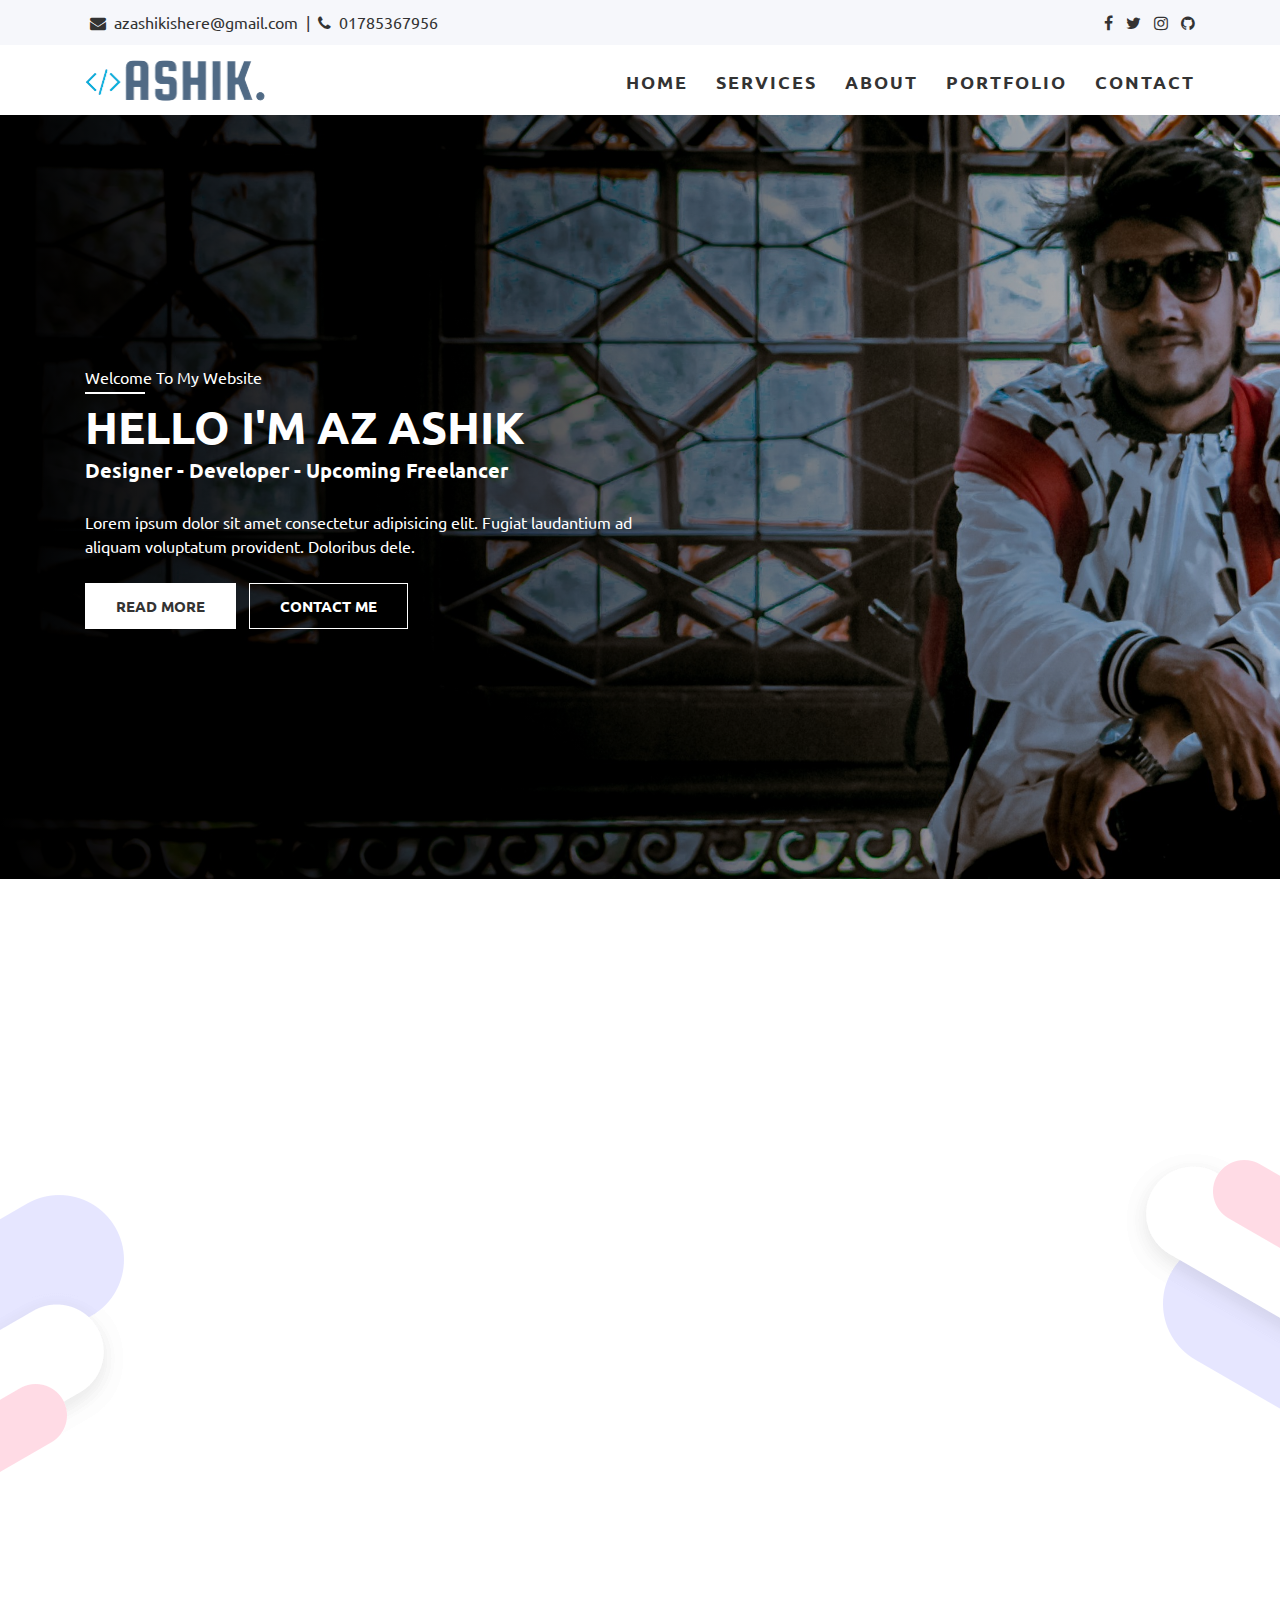
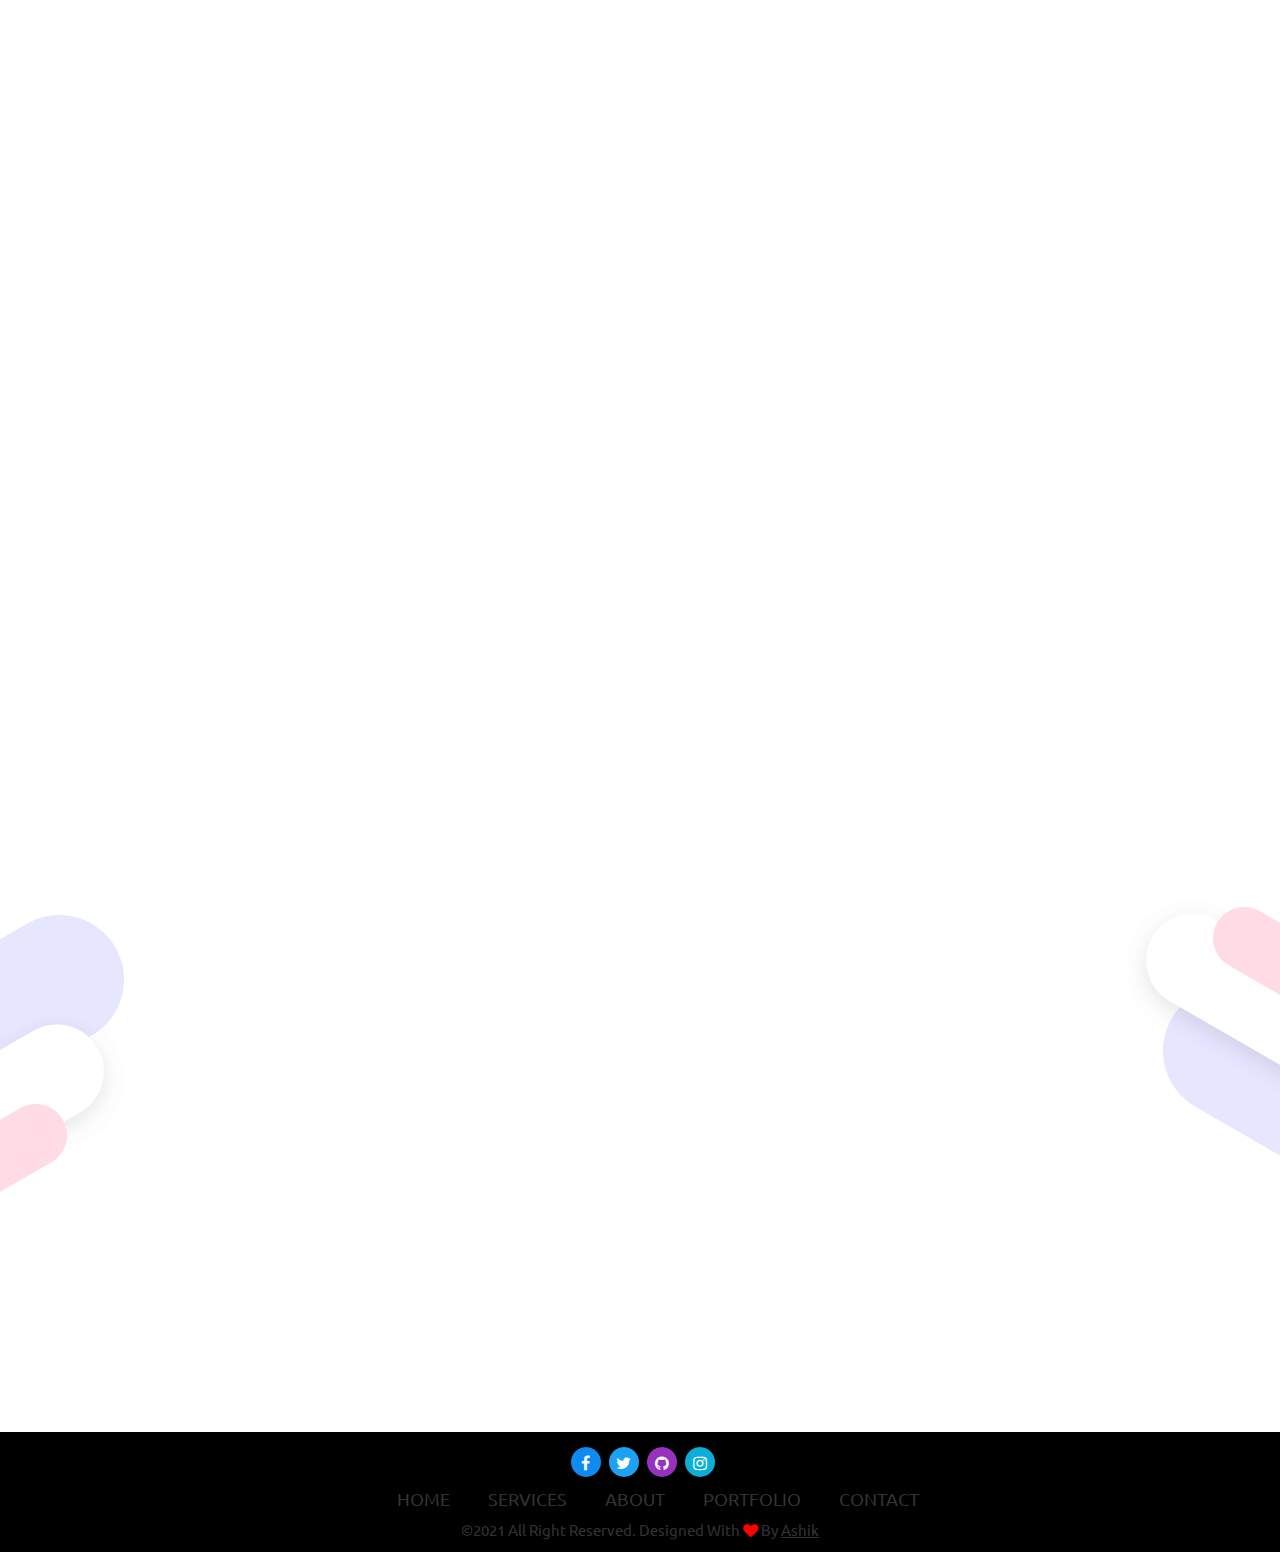
==== commit ad8a834b: "added wow js" ====
--- a/index.html
+++ b/index.html
@@ -12,6 +12,8 @@
   <link
     href="https://fonts.googleapis.com/css2?family=Lato:wght@400;700;900&family=Ubuntu:wght@300;400;500;700&display=swap"
     rel="stylesheet">
+  <!-- animated css -->
+  <link rel="stylesheet" href="https://cdnjs.cloudflare.com/ajax/libs/animate.css/4.1.1/animate.min.css" />
   <!-- fav icon -->
   <link rel="shortcut icon" href="images/icon.png">
   <!-- main css-->
@@ -73,7 +75,7 @@
     <div class="container">
       <div class="row">
         <div class="col-12">
-          <div class="inner-hero">
+          <div class="inner-hero wow animate__animated animate__fadeInLeft">
             <small>welcome to my website</small>
             <h1>Hello I'm Az ashik</h1>
             <h2>Designer - developer - upcoming freelancer</h2>
@@ -93,7 +95,8 @@
   <section class="services">
     <div class="container">
       <!-- title for all -->
-      <div class="row">
+      <div class="row wow animate__fadeInUp" data-wow-duration="1s" data-wow-offset="250" data-wow-iteration="1"
+        style="visibility: visible; animation-duration: 1s; animation-iteration-count: 1; animation-name: fadeInUp;">
         <div class="col-12">
           <div class="title">
             <h1>Services.</h1>
@@ -105,7 +108,8 @@
         </div>
       </div>
       <!-- title for all end-->
-      <div class="row">
+      <div class="row wow animate__fadeInUp" data-wow-duration="1s" data-wow-offset="250" data-wow-iteration="1"
+        style="visibility: visible; animation-duration: 1s; animation-iteration-count: 1; animation-name: fadeInUp;">
         <div class="col-4 col-md-12">
           <div class="services-item item1">
             <div class="item-topline">
@@ -159,7 +163,8 @@
   <section class="projects">
     <div class="container">
       <!-- title for all -->
-      <div class="row">
+      <div class="row wow animate__fadeInUp" data-wow-duration="1s" data-wow-offset="250" data-wow-iteration="1"
+        style="visibility: visible; animation-duration: 1s; animation-iteration-count: 1; animation-name: fadeInUp;">
         <div class="col-12">
           <div class="title">
             <h1>projects.</h1>
@@ -171,7 +176,8 @@
         </div>
       </div>
       <!-- title for all end-->
-      <div class="row">
+      <div class="row wow animate__fadeInUp" data-wow-duration="1s" data-wow-offset="250" data-wow-iteration="1"
+        style="visibility: visible; animation-duration: 1s; animation-iteration-count: 1; animation-name: fadeInUp;">
         <div class="col-4 col-md-6">
           <div class="project-items">
             <img src="images/portfolio-images/img1.jpg" alt="">
@@ -248,7 +254,8 @@
   <section class="about">
     <div class="container">
       <!-- title for all -->
-      <div class="row">
+      <div class="row wow animate__fadeInUp" data-wow-duration="1s" data-wow-offset="250" data-wow-iteration="1"
+        style="visibility: visible; animation-duration: 1s; animation-iteration-count: 1; animation-name: fadeInUp;">
         <div class="col-12">
           <div class="title">
             <h1>About me.</h1>
@@ -260,7 +267,8 @@
         </div>
       </div>
       <!-- title for all end-->
-      <div class="row">
+      <div class="row wow animate__fadeInUp" data-wow-duration="1s" data-wow-offset="250" data-wow-iteration="1"
+        style="visibility: visible; animation-duration: 1s; animation-iteration-count: 1; animation-name: fadeInUp;">
         <div class="col-6 col-md-12">
           <div class="about-img">
             <img src="images/ab-img.png" alt="">
@@ -322,9 +330,13 @@
       </div>
     </div>
   </footer>
+
   <!-- ############# footer section end ############# -->
 
-
+  <script src="js/wow.js"></script>
+  <script>
+    new WOW().init();
+  </script>
 
 </body>
 
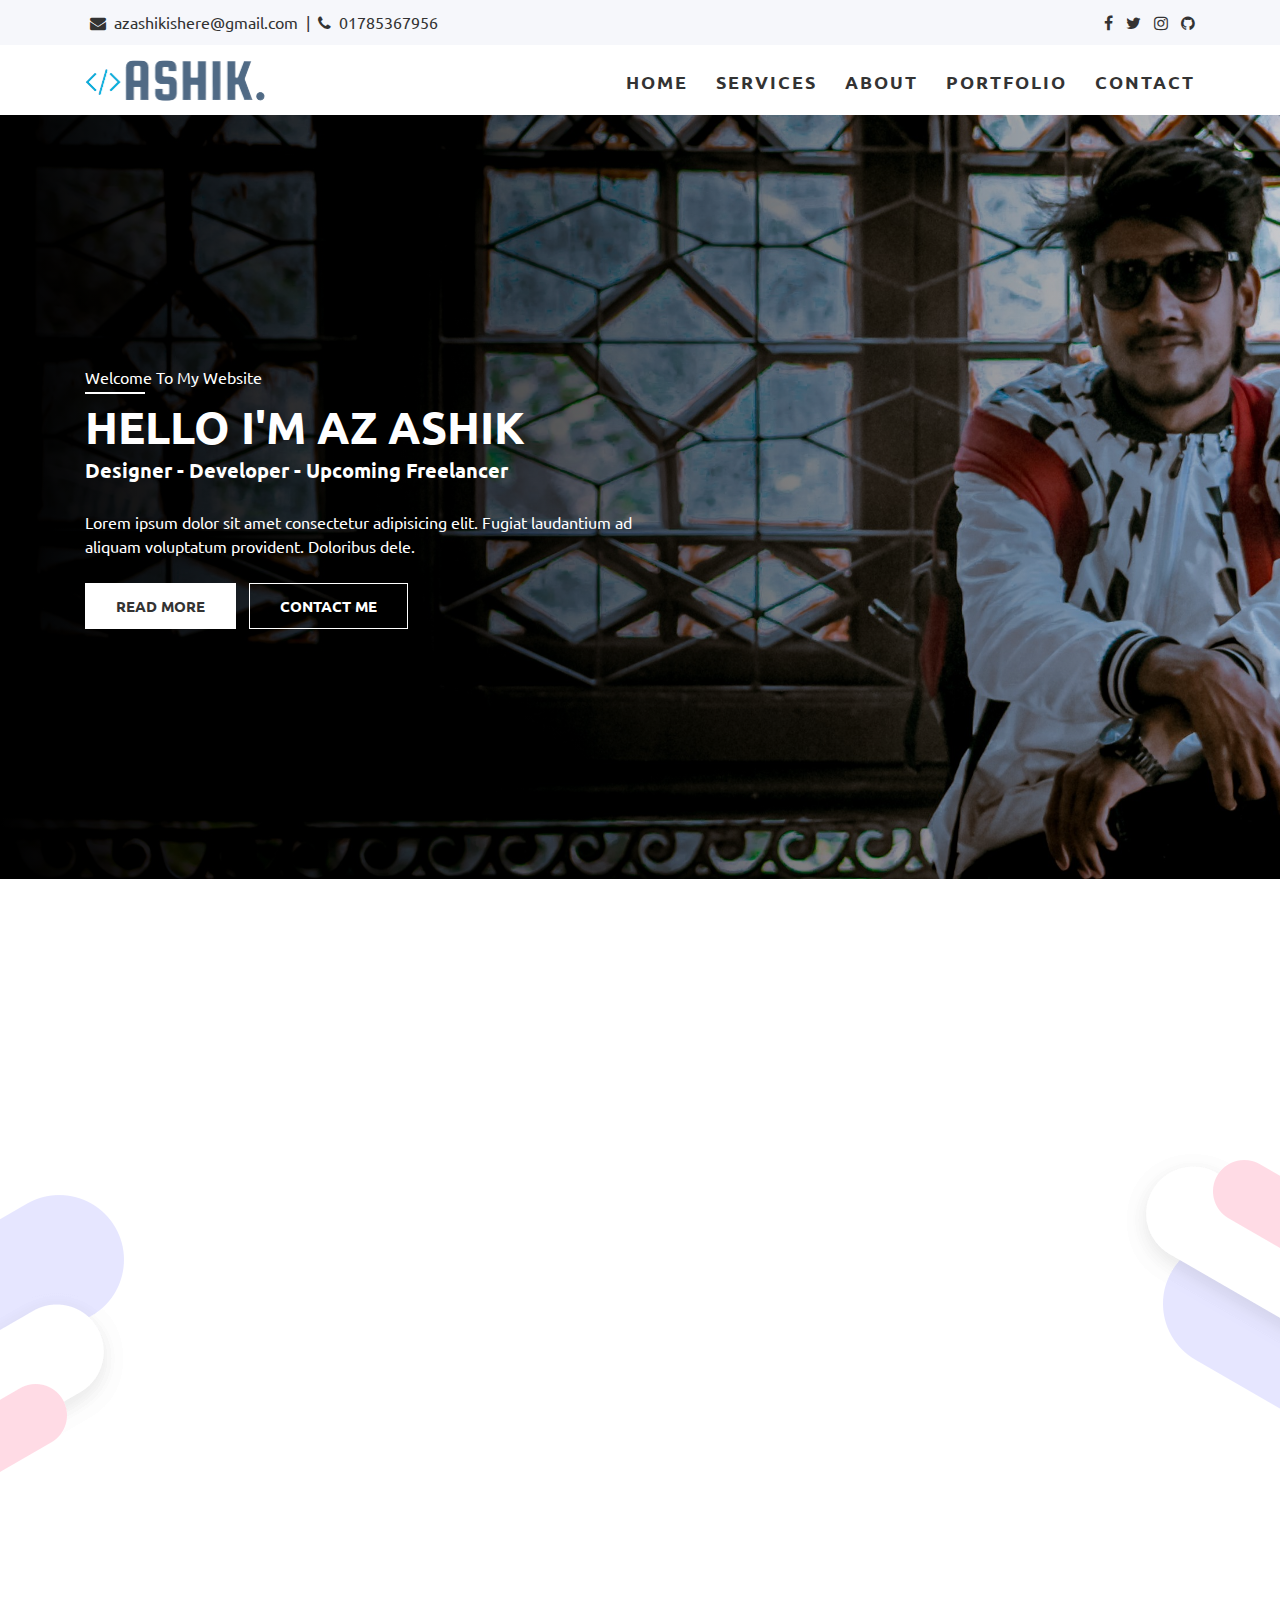
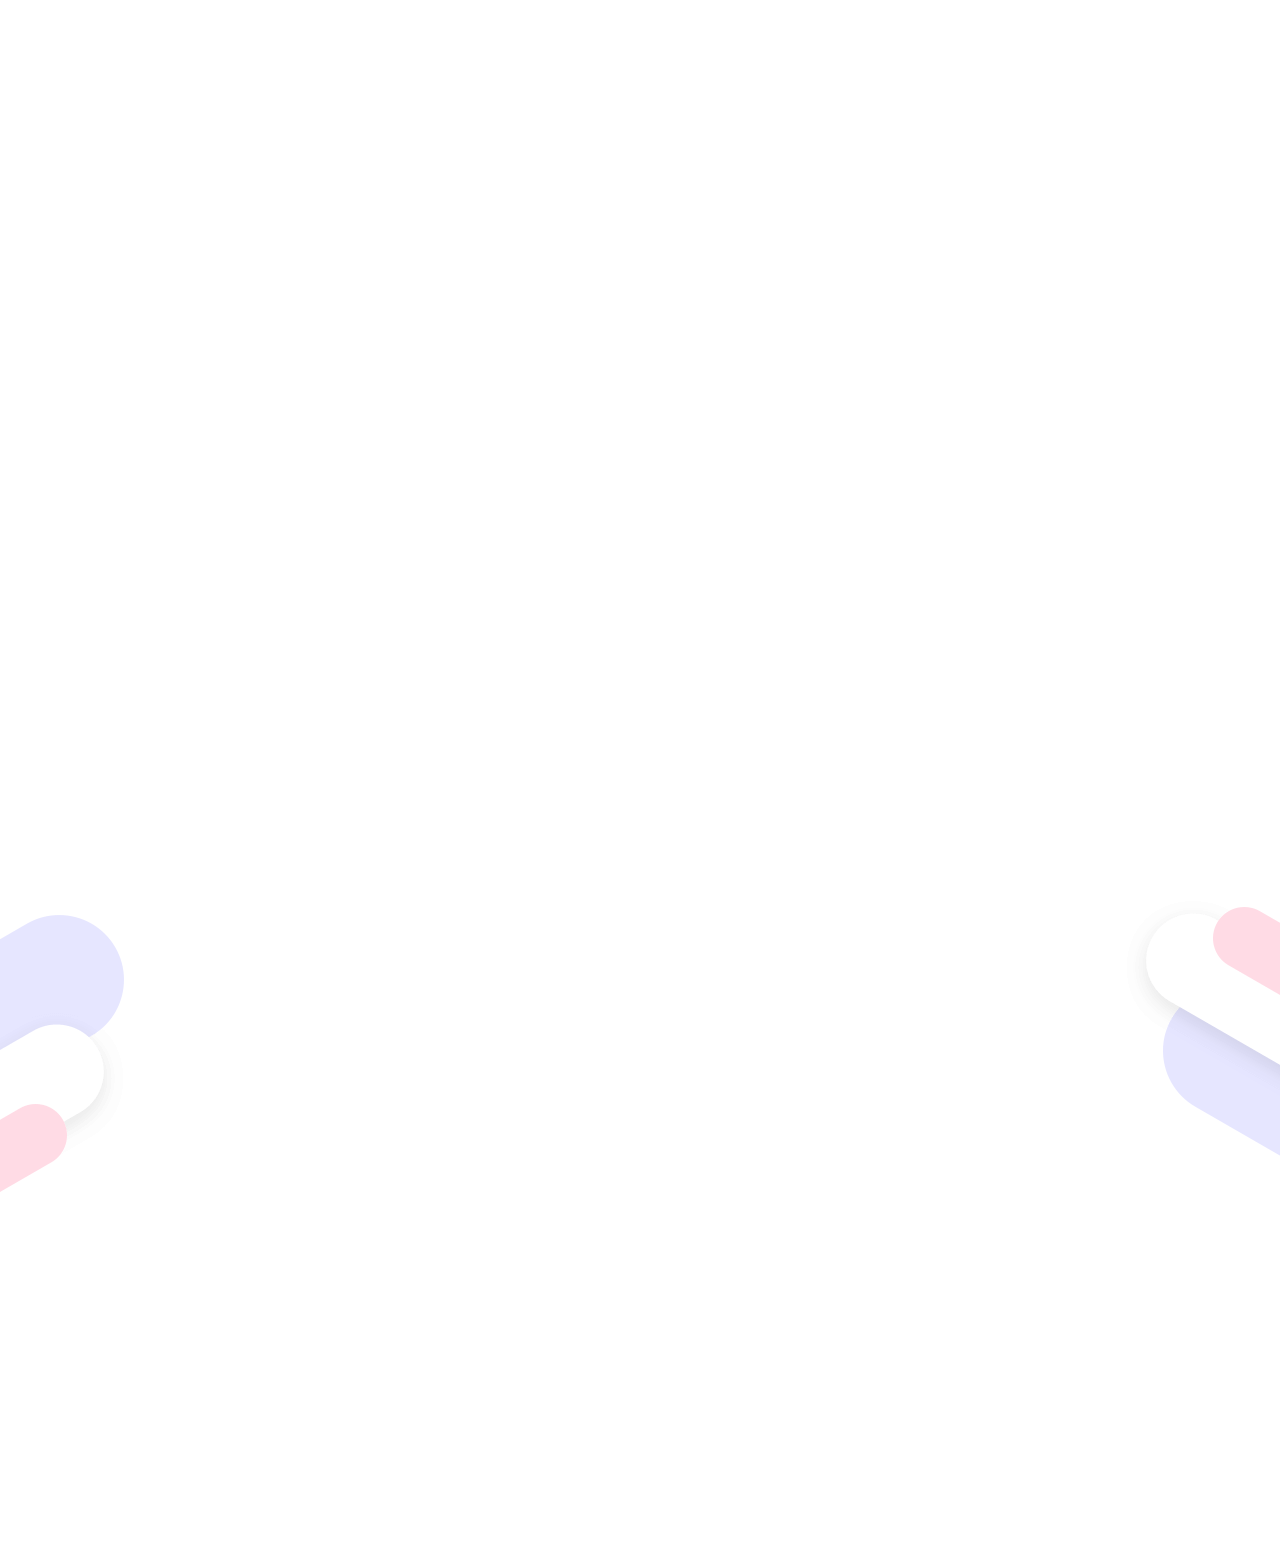
==== commit 359a1a24: "bugs fixed" ====
--- a/index.html
+++ b/index.html
@@ -292,7 +292,8 @@
   </section>
   <!-- ############# About section end ############# -->
   <!-- ############# footer section start ############# -->
-  <footer>
+  <footer class="wow animate__fadeInUp" data-wow-duration="1s" data-wow-offset="0" data-wow-iteration="1"
+    style="visibility: visible; animation-duration: 1s; animation-iteration-count: 1; animation-name: fadeInUp;">
     <div class="container">
       <div class="row">
         <div class="col-12">
